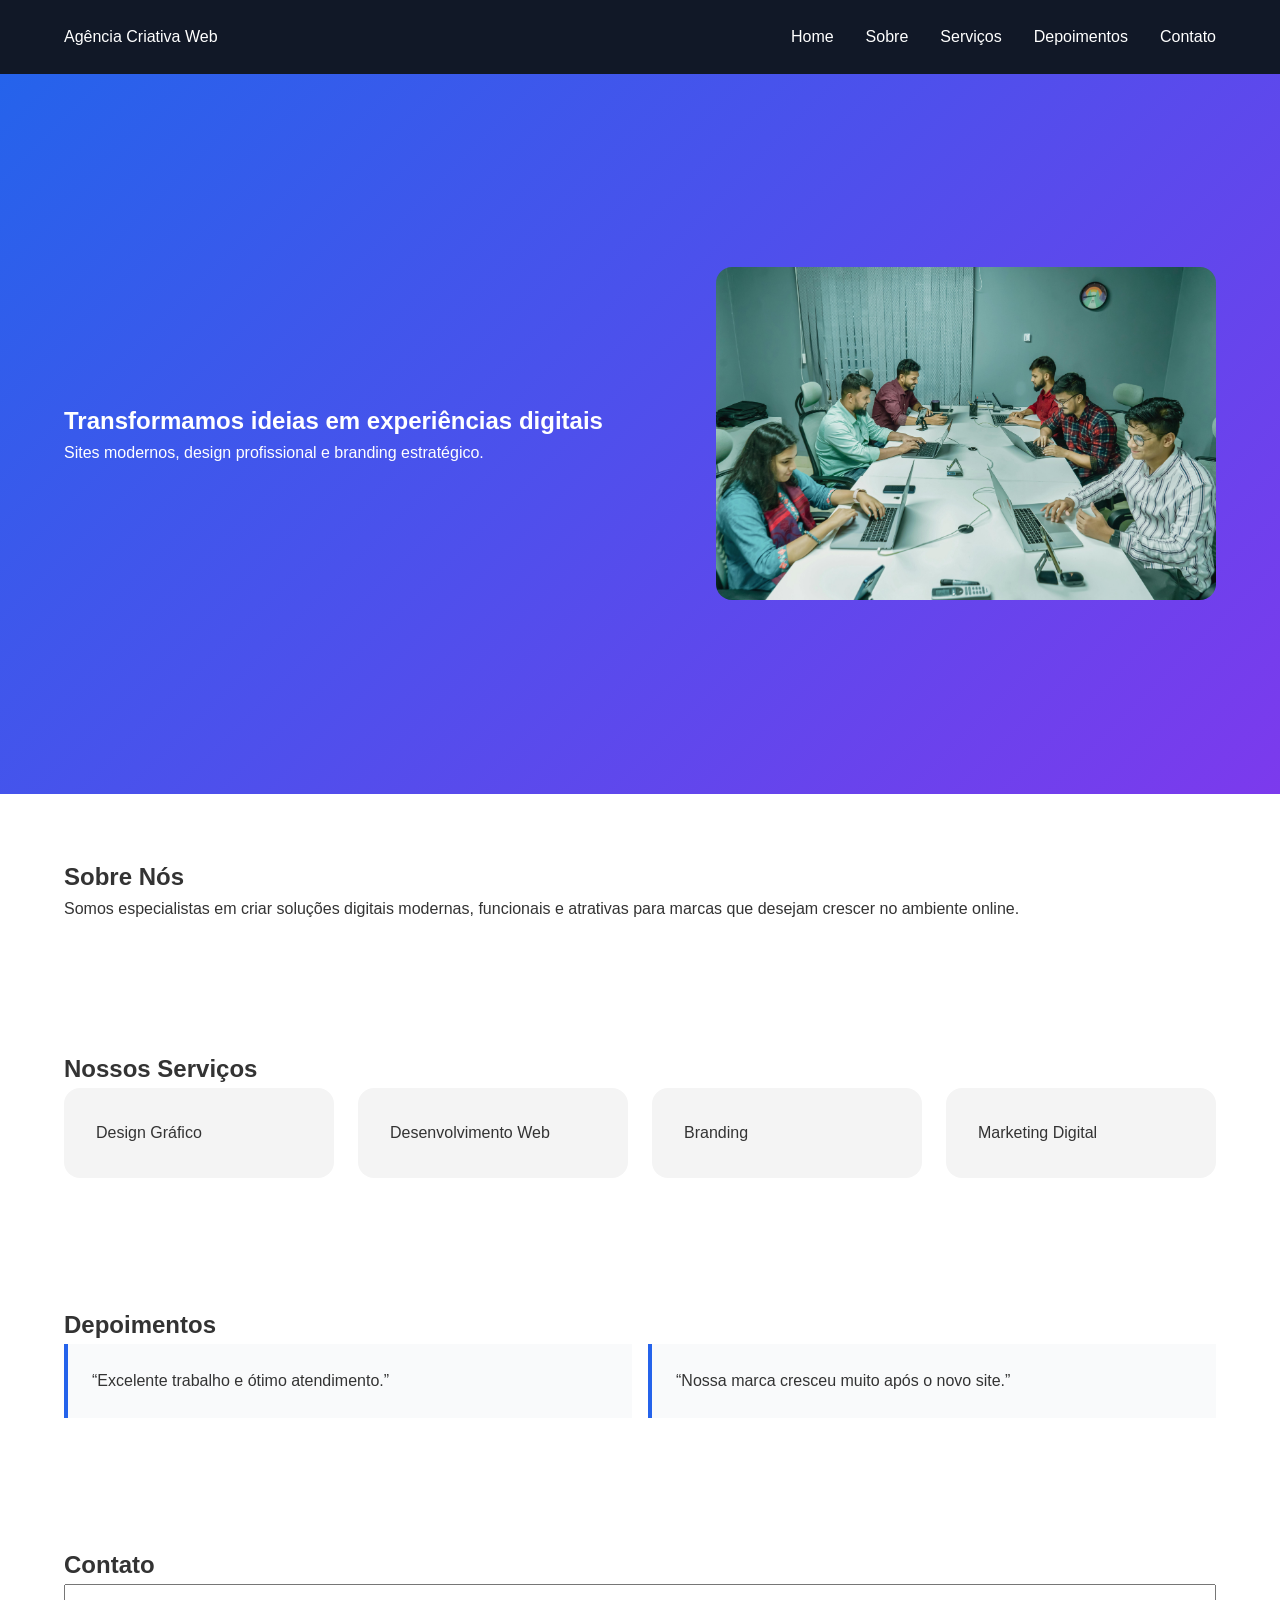
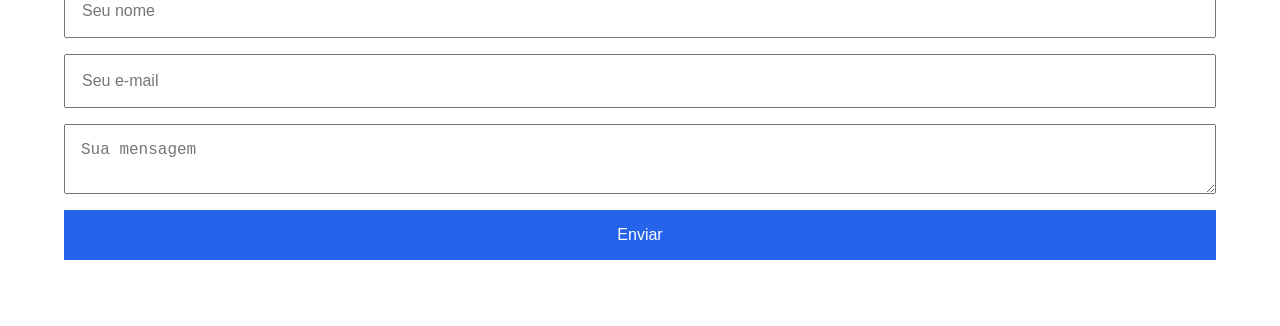
==== agencia.criativa/index.html @ 20d9b5b0 "Add files via upload" ====
<!DOCTYPE html>
<html lang="pt-BR">
<head>
    <meta charset="UTF-8">
    <meta name="viewport" content="width=device-width, initial-scale=1.0">
    <title>Agência Criativa Web</title>
    <link rel="stylesheet" href="estilos.css">
</head>
<body>

    <header>
        <div class="logo">Agência Criativa Web</div>
        <nav>
            <ul class="menu">
                <li><a href="#home">Home</a></li>
                <li><a href="#sobre">Sobre</a></li>
                <li><a href="#servicos">Serviços</a></li>
                <li><a href="#depoimentos">Depoimentos</a></li>
                <li><a href="#contato">Contato</a></li>
            </ul>
        </nav>
    </header>

    <section id="home" class="banner">
        <div class="banner-texto">
            <h1>Transformamos ideias em experiências digitais</h1>
            <p>Sites modernos, design profissional e branding estratégico.</p>
        </div>

        <img
            src="imagens/banner-800.jpg"
            srcset="imagens/banner-400.jpg 400w,
                    imagens/banner-800.jpg 800w,
                    imagens/banner-1200.jpg 1200w"
            sizes="(max-width: 768px) 100vw, 50vw"
            alt="Equipe de design digital trabalhando"
            class="banner-img">
    </section>

    <section id="sobre">
        <h2>Sobre Nós</h2>
        <p>Somos especialistas em criar soluções digitais modernas, funcionais e atrativas para marcas que desejam crescer no ambiente online.</p>
    </section>

    <section id="servicos">
        <h2>Nossos Serviços</h2>
        <div class="grid-servicos">
            <div class="card">Design Gráfico</div>
            <div class="card">Desenvolvimento Web</div>
            <div class="card">Branding</div>
            <div class="card">Marketing Digital</div>
        </div>
    </section>

    <section id="depoimentos">
        <h2>Depoimentos</h2>
        <div class="comentarios">
            <div class="depoimento">“Excelente trabalho e ótimo atendimento.”</div>
            <div class="depoimento">“Nossa marca cresceu muito após o novo site.”</div>
        </div>
    </section>

    <section id="contato">
        <h2>Contato</h2>
        <form>
            <input type="text" placeholder="Seu nome" required>
            <input type="email" placeholder="Seu e-mail" required>
            <textarea placeholder="Sua mensagem" required></textarea>
            <button type="submit">Enviar</button>
        </form>
    </section>

</body>
</html>
---- agencia.criativa/estilos.css ----
* {
    margin: 0;
    padding: 0;
    box-sizing: border-box;
}

body {
    font-family: Arial, sans-serif;
    line-height: 1.6;
    color: #333;
}

header {
    display: flex;
    justify-content: space-between;
    align-items: center;
    padding: 1.5rem 5%;
    background: #111827;
    color: white;
}

.menu {
    display: flex;
    gap: 2rem;
    list-style: none;
}

.menu a {
    text-decoration: none;
    color: white;
    transition: 0.3s;
}

.menu a:hover {
    color: #60a5fa;
}

.banner {
    min-height: 80vh;
    display: flex;
    align-items: center;
    justify-content: space-between;
    padding: 5vw;
    gap: 2rem;
    background: linear-gradient(135deg, #2563eb, #7c3aed);
    color: white;
}

.banner-texto {
    flex: 1;
}

.banner-img {
    width: 45vw;
    max-width: 500px;
    border-radius: 1rem;
}

section {
    padding: 4rem 5%;
}

.grid-servicos {
    display: grid;
    grid-template-columns: repeat(auto-fit, minmax(220px, 1fr));
    gap: 1.5rem;
}

.card {
    padding: 2rem;
    background: #f4f4f4;
    border-radius: 1rem;
}

.card:hover {
    transform: translateY(-5px);
}

.comentarios {
    display: flex;
    gap: 1rem;
    flex-wrap: wrap;
}

.depoimento {
    flex: 1;
    padding: 1.5rem;
    background: #f9fafb;
    border-left: 4px solid #2563eb;
}

form {
    display: flex;
    flex-direction: column;
    gap: 1rem;
}

input, textarea, button {
    padding: 1rem;
    font-size: 1rem;
}

button {
    border: none;
    background: #2563eb;
    color: white;
    cursor: pointer;
}

button:hover {
    background: #1d4ed8;
}

@media (max-width: 768px) {
    .banner {
        flex-direction: column;
        text-align: center;
    }

    .banner-img {
        width: 90vw;
    }

    .menu {
        flex-direction: column;
        gap: 1rem;
    }
}
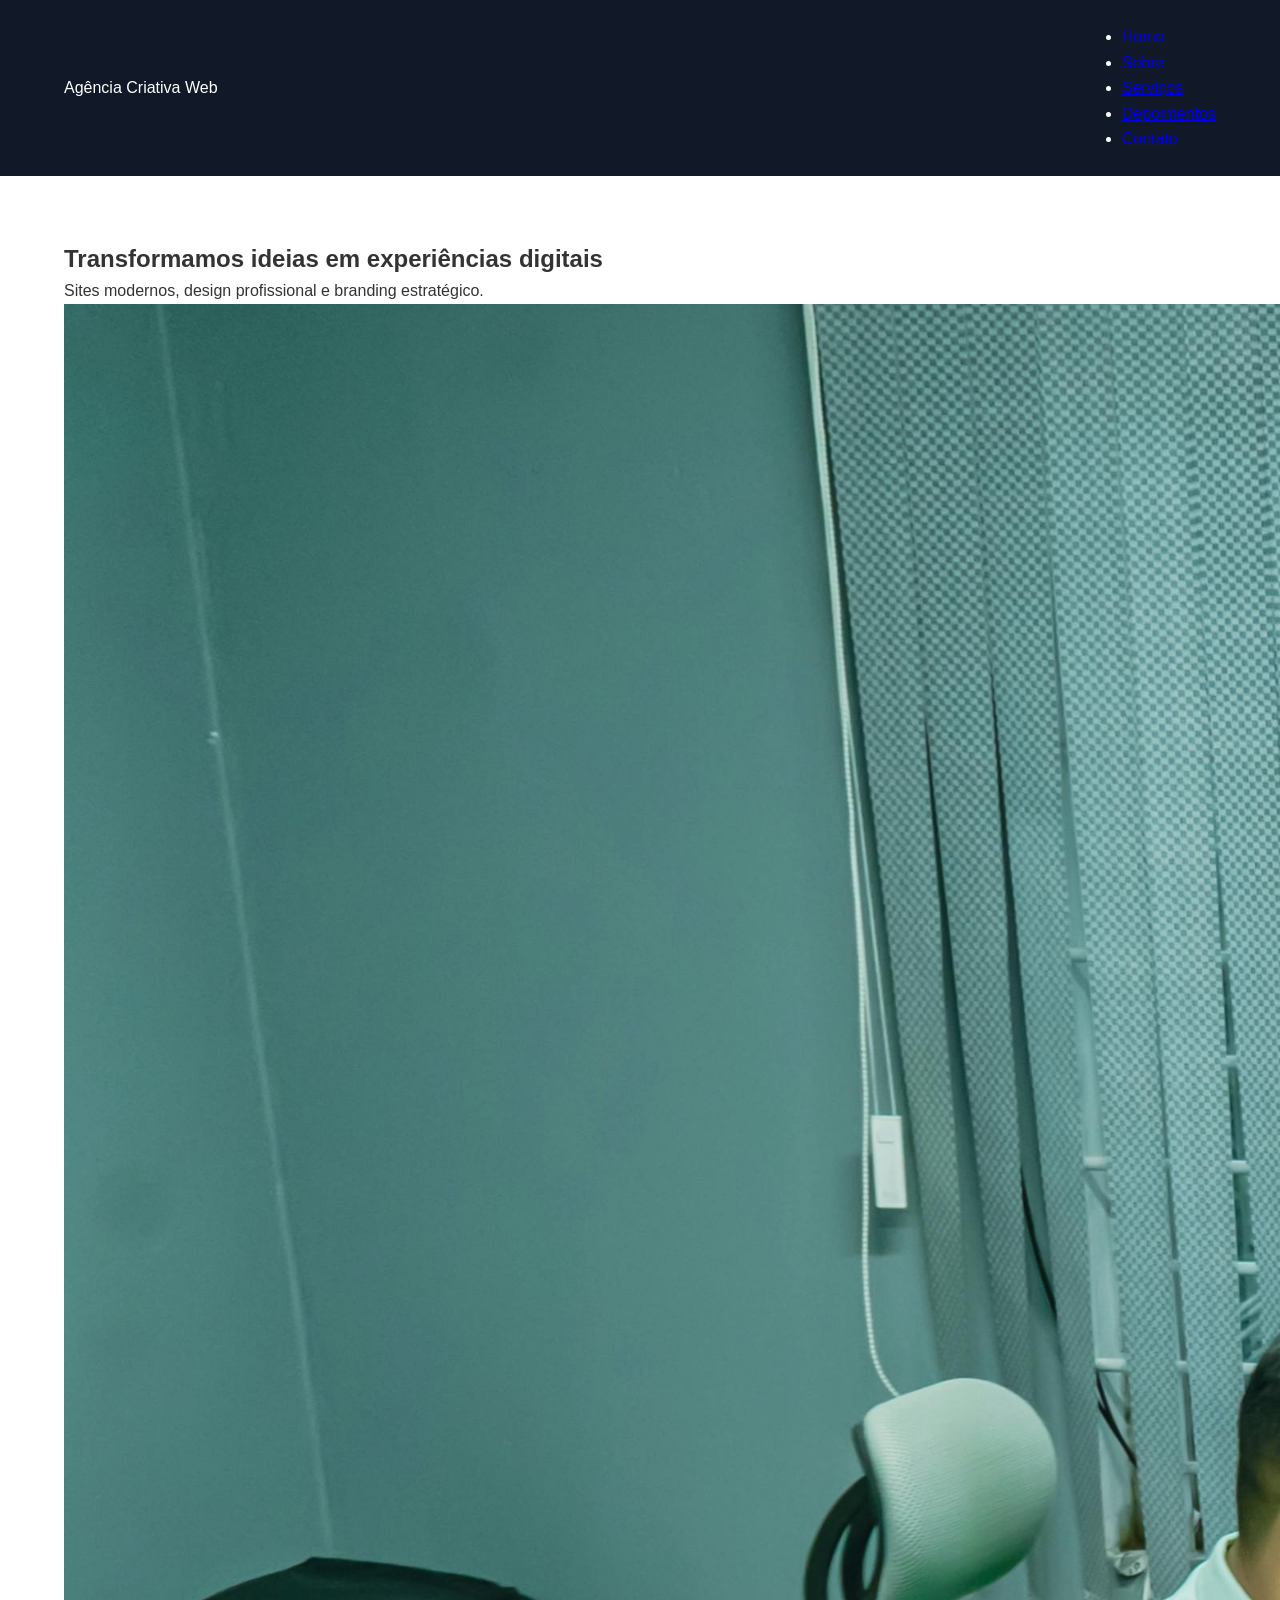
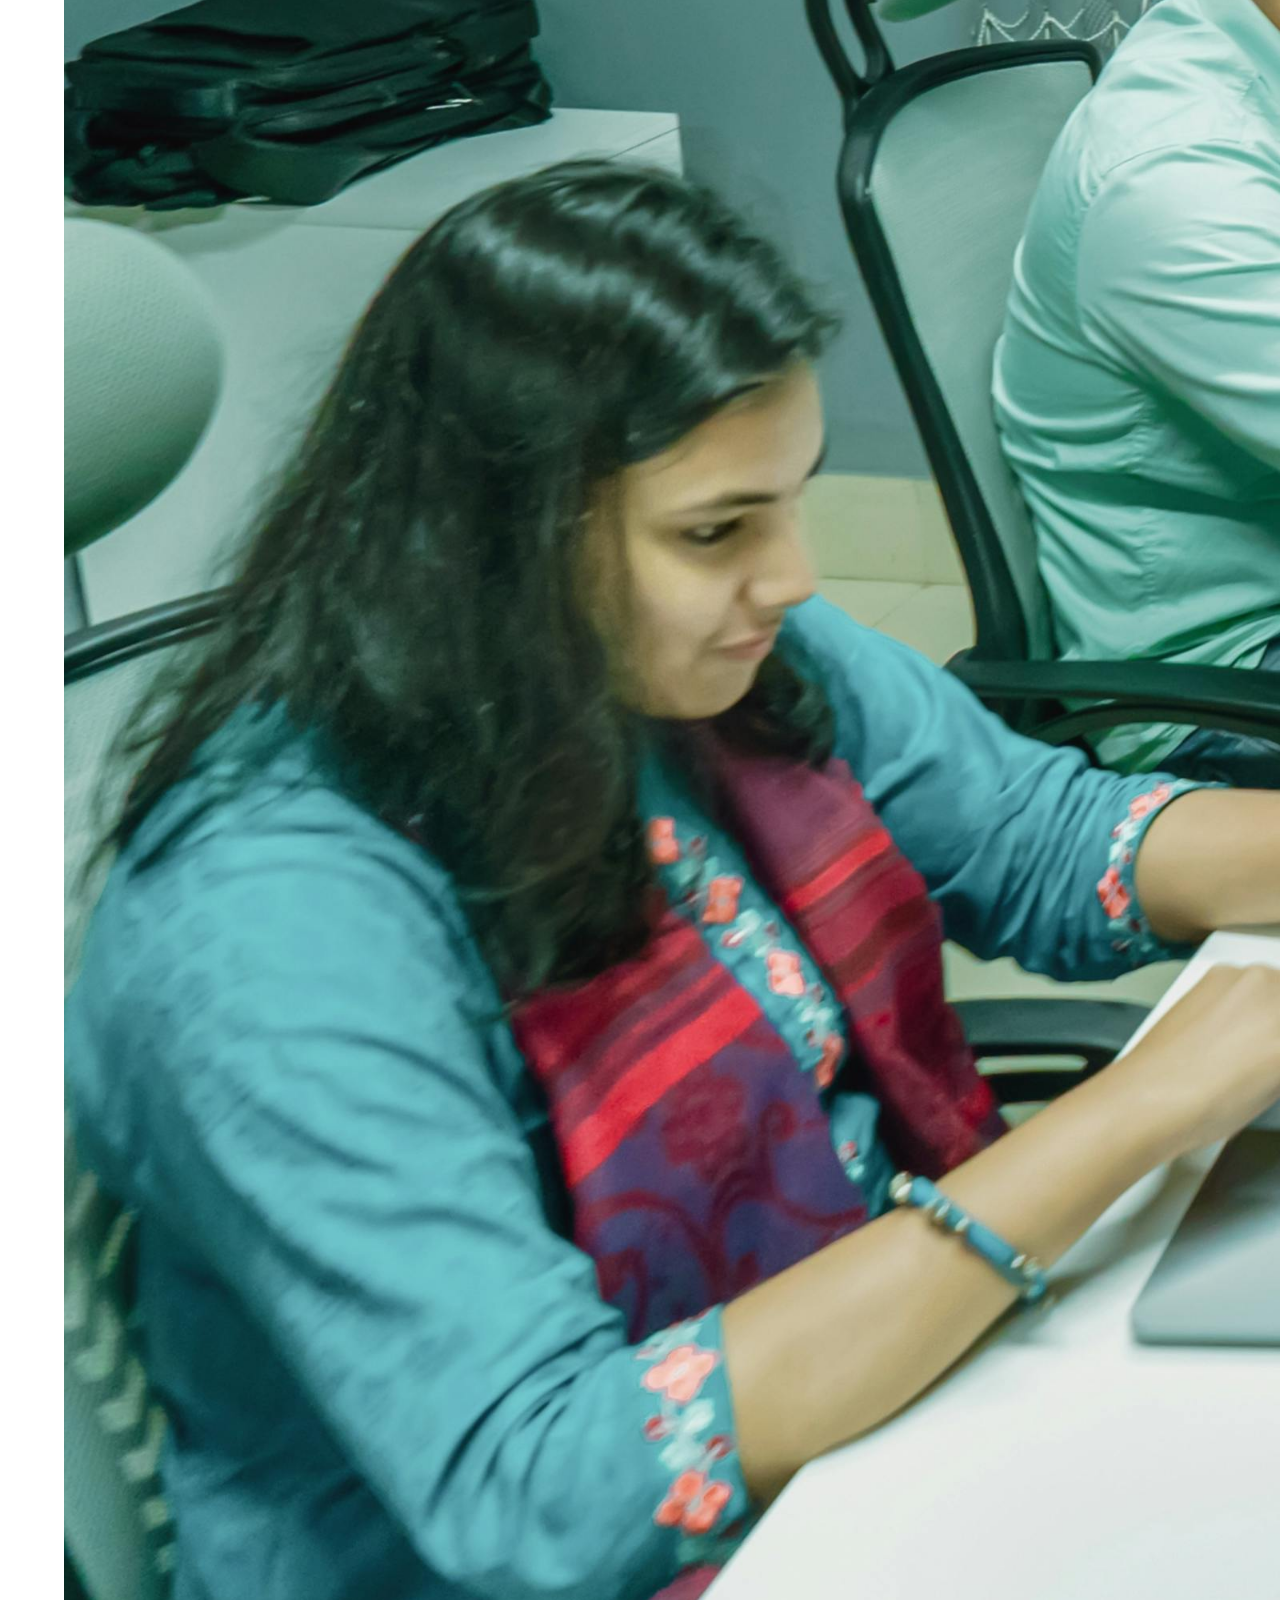
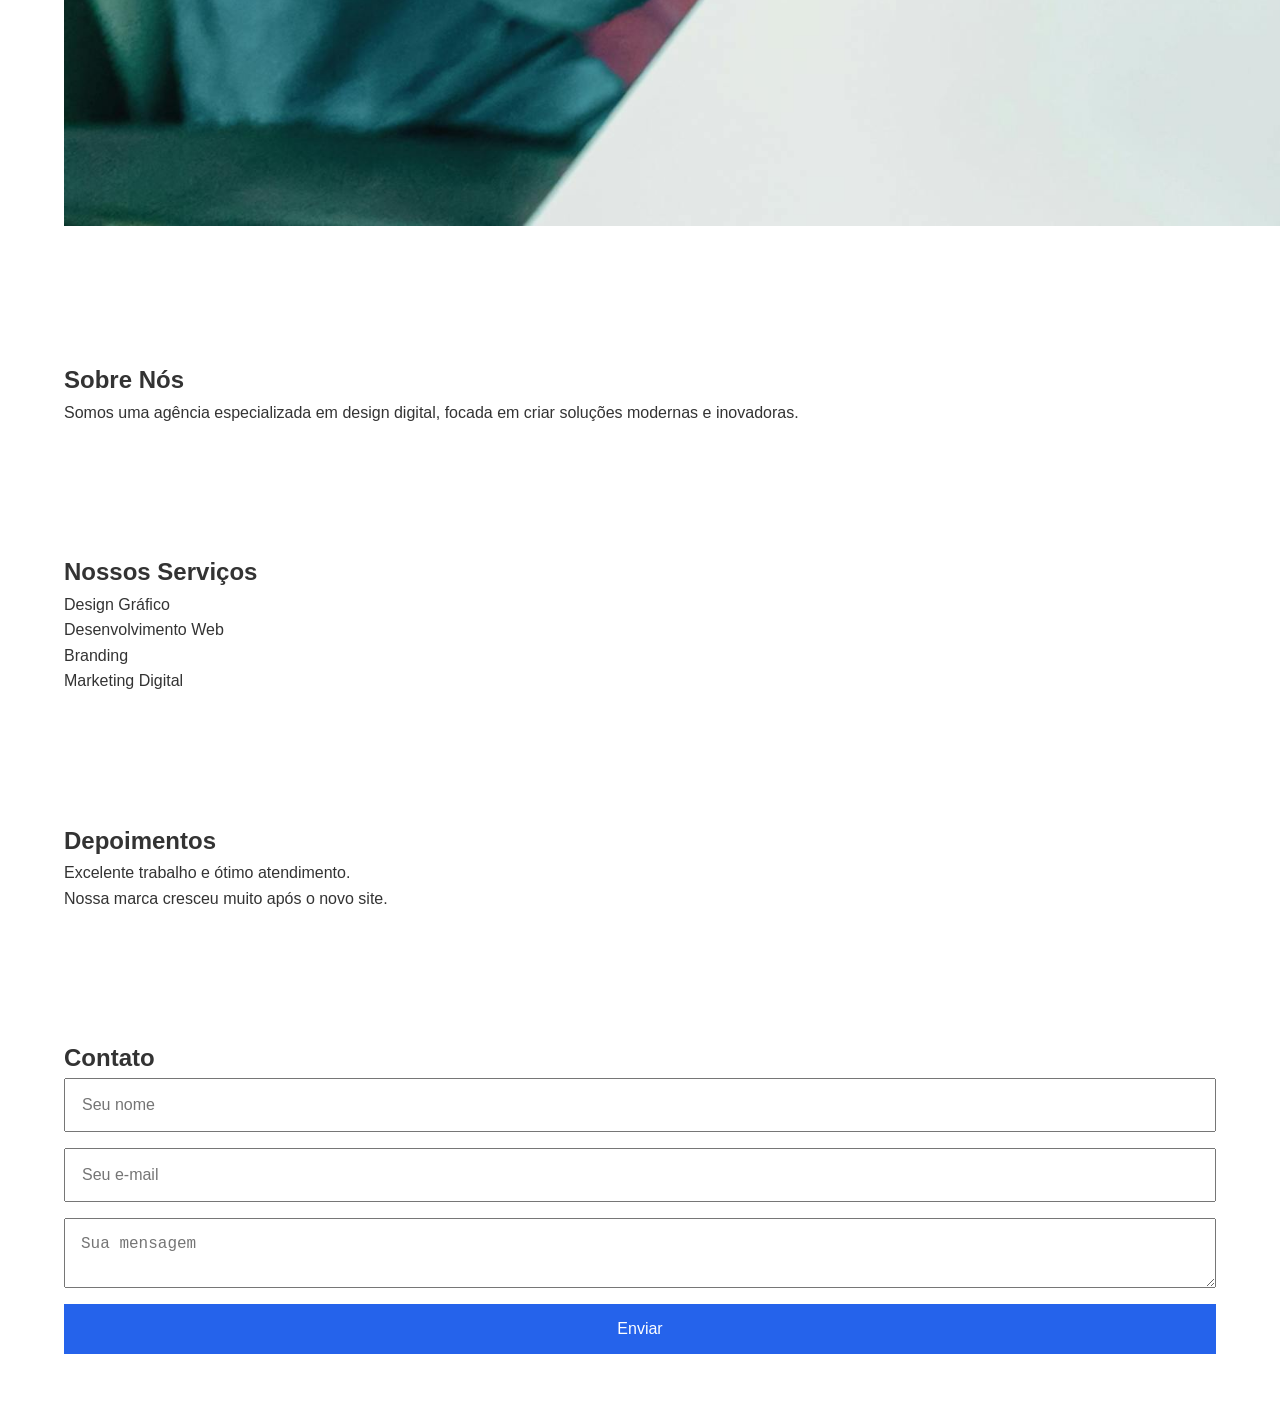
==== commit e15ecf69: "Refatoração do HTML com metodologia BEM" ====
--- a/agencia.criativa/index.html
+++ b/agencia.criativa/index.html
@@ -8,67 +8,88 @@
 </head>
 <body>
 
-    <header>
-        <div class="logo">Agência Criativa Web</div>
-        <nav>
-            <ul class="menu">
-                <li><a href="#home">Home</a></li>
-                <li><a href="#sobre">Sobre</a></li>
-                <li><a href="#servicos">Serviços</a></li>
-                <li><a href="#depoimentos">Depoimentos</a></li>
-                <li><a href="#contato">Contato</a></li>
+    <!-- Cabeçalho -->
+    <header class="header">
+        <div class="header__logo">Agência Criativa Web</div>
+
+        <nav class="header__nav">
+            <ul class="header__menu">
+                <li class="header__item"><a class="header__link" href="#home">Home</a></li>
+                <li class="header__item"><a class="header__link" href="#sobre">Sobre</a></li>
+                <li class="header__item"><a class="header__link" href="#servicos">Serviços</a></li>
+                <li class="header__item"><a class="header__link" href="#depoimentos">Depoimentos</a></li>
+                <li class="header__item"><a class="header__link" href="#contato">Contato</a></li>
             </ul>
         </nav>
     </header>
 
-    <section id="home" class="banner">
-        <div class="banner-texto">
-            <h1>Transformamos ideias em experiências digitais</h1>
-            <p>Sites modernos, design profissional e branding estratégico.</p>
+    <!-- Banner -->
+    <section id="home" class="hero">
+        <div class="hero__content">
+            <h1 class="hero__title">Transformamos ideias em experiências digitais</h1>
+            <p class="hero__text">
+                Sites modernos, design profissional e branding estratégico.
+            </p>
         </div>
 
         <img
+            class="hero__image"
             src="imagens/banner-800.jpg"
-            srcset="imagens/banner-400.jpg 400w,
-                    imagens/banner-800.jpg 800w,
-                    imagens/banner-1200.jpg 1200w"
+            srcset="
+                imagens/banner-400.jpg 400w,
+                imagens/banner-800.jpg 800w,
+                imagens/banner-1200.jpg 1200w
+            "
             sizes="(max-width: 768px) 100vw, 50vw"
-            alt="Equipe de design digital trabalhando"
-            class="banner-img">
+            alt="Equipe de design digital">
     </section>
 
-    <section id="sobre">
-        <h2>Sobre Nós</h2>
-        <p>Somos especialistas em criar soluções digitais modernas, funcionais e atrativas para marcas que desejam crescer no ambiente online.</p>
+    <!-- Sobre -->
+    <section id="sobre" class="about">
+        <h2 class="about__title">Sobre Nós</h2>
+        <p class="about__text">
+            Somos uma agência especializada em design digital, focada em criar soluções modernas e inovadoras.
+        </p>
     </section>
 
-    <section id="servicos">
-        <h2>Nossos Serviços</h2>
-        <div class="grid-servicos">
-            <div class="card">Design Gráfico</div>
-            <div class="card">Desenvolvimento Web</div>
-            <div class="card">Branding</div>
-            <div class="card">Marketing Digital</div>
+    <!-- Serviços -->
+    <section id="servicos" class="services">
+        <h2 class="services__title">Nossos Serviços</h2>
+
+        <div class="services__grid">
+            <div class="services__card">Design Gráfico</div>
+            <div class="services__card">Desenvolvimento Web</div>
+            <div class="services__card">Branding</div>
+            <div class="services__card">Marketing Digital</div>
         </div>
     </section>
 
-    <section id="depoimentos">
-        <h2>Depoimentos</h2>
-        <div class="comentarios">
-            <div class="depoimento">“Excelente trabalho e ótimo atendimento.”</div>
-            <div class="depoimento">“Nossa marca cresceu muito após o novo site.”</div>
+    <!-- Depoimentos -->
+    <section id="depoimentos" class="testimonials">
+        <h2 class="testimonials__title">Depoimentos</h2>
+
+        <div class="testimonials__list">
+            <div class="testimonials__item">
+                Excelente trabalho e ótimo atendimento.
+            </div>
+
+            <div class="testimonials__item">
+                Nossa marca cresceu muito após o novo site.
+            </div>
         </div>
     </section>
 
-    <section id="contato">
-        <h2>Contato</h2>
-        <form>
-            <input type="text" placeholder="Seu nome" required>
-            <input type="email" placeholder="Seu e-mail" required>
-            <textarea placeholder="Sua mensagem" required></textarea>
-            <button type="submit">Enviar</button>
+    <!-- Contato -->
+    <section id="contato" class="contact">
+        <h2 class="contact__title">Contato</h2>
+
+        <form class="contact__form">
+            <input class="contact__input" type="text" placeholder="Seu nome" required>
+            <input class="contact__input" type="email" placeholder="Seu e-mail" required>
+            <textarea class="contact__textarea" placeholder="Sua mensagem" required></textarea>
+            <button class="button button--primary" type="submit">Enviar</button>
         </form>
     </section>
 
 </body>
-</html>+</html>
